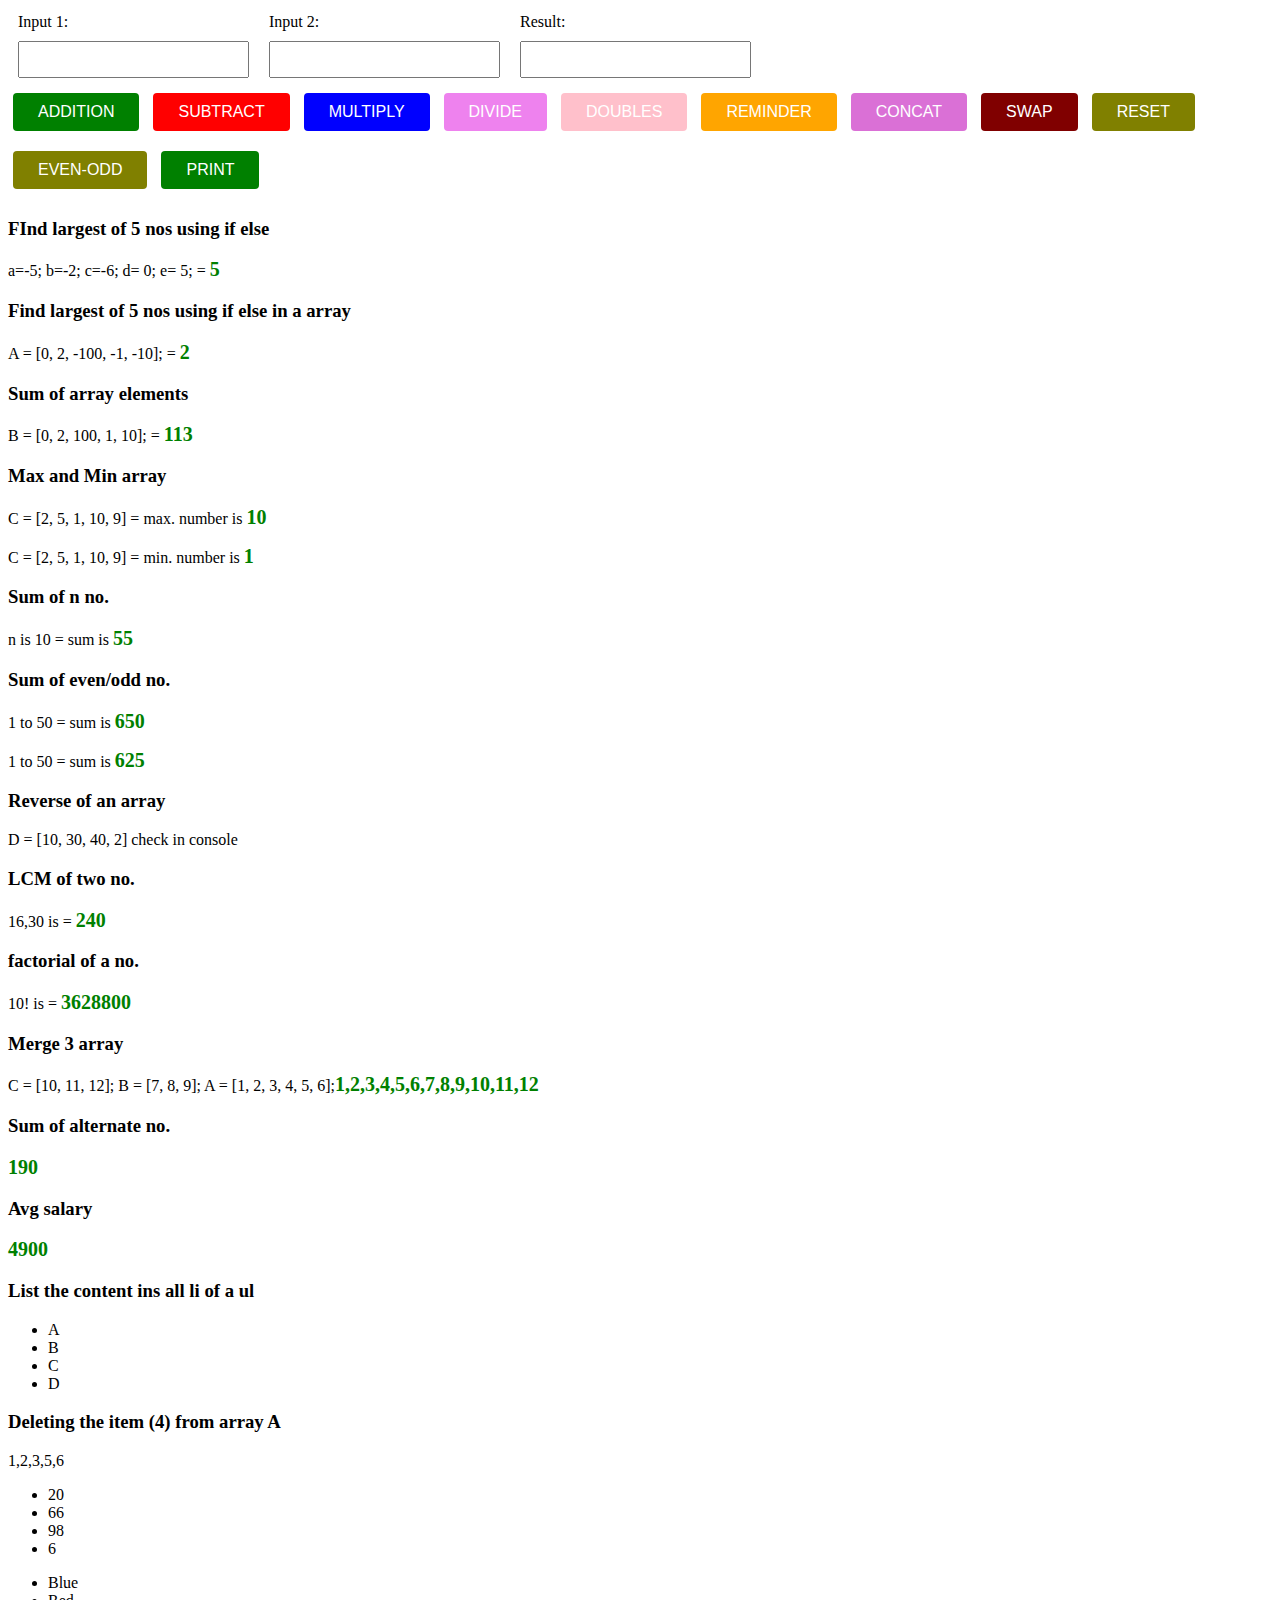
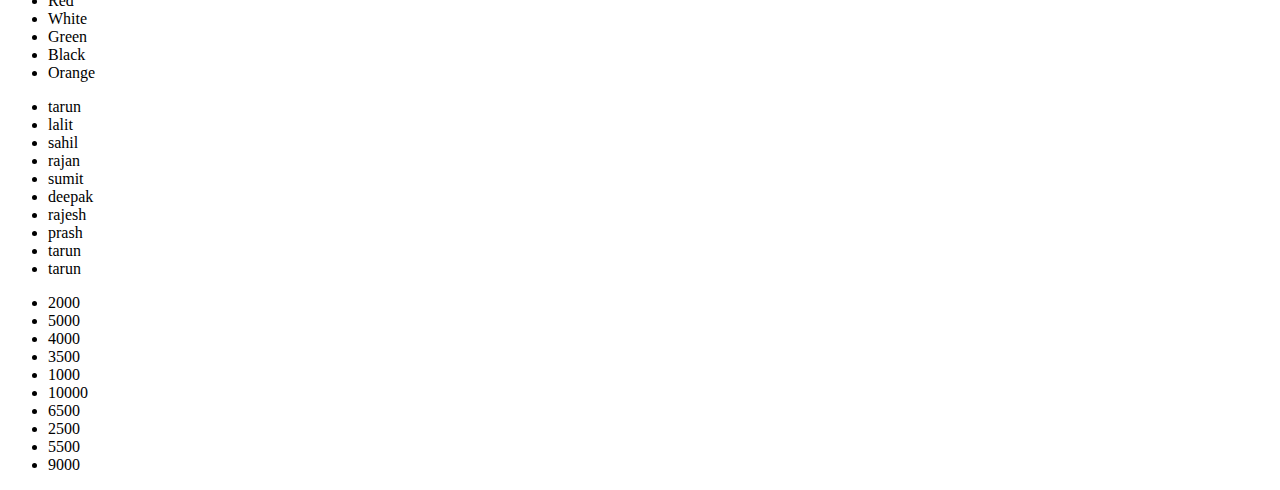
==== index.html @ b528509c "print a triangle using star" ====
<!DOCTYPE html>
<html lang="en">
<head>
    <title>Javascript Practice</title>
    <meta charset="utf-8">
    <meta name="viewport" content="width=device-width, initial-scale=1">
    <link rel="stylesheet" href="css/style.css">
    <script src="https://ajax.googleapis.com/ajax/libs/jquery/3.5.1/jquery.min.js"></script>
    <script src="js/script.js"></script>  
</head>
<body>
    <form class="calc">
        <div class="calc-input">
            <label for="fname">Input 1: </label></br>
            <input type="number" class="reset-class" id="input1">
        </div>
        <div class="calc-input">
            <label for="lname">Input 2: </label></br>
            <input type="number" class="reset-class" id="input2">
        </div>
        <div class="calc-input">
            <label for="lname">Result: </label></br>
            <input type="text" class="reset-class" id="result">
        </div>
    </form>
    <button class="add" id="add" onclick="addition()">addition</button>
    <button class="sub" id="sub" onclick="subtract()">subtract</button>
    <button class="mul" id="mul" onclick="multiply()">multiply</button>
    <button class="div" id="div" onclick="divide()">divide</button>
    <button class="doubles" id="doubles" onclick="doubles()">doubles</button>
    <button class="rem" id="rem" onclick="reminder()">reminder</button>
    <button class="concat" id="concat" onclick="concat()">concat</button>
    <button class="swap" id="swap" onclick="swap()">swap</button>
    <button class="reset" id="reset" onclick="reset()">reset</button>
    <button class="reset" id="reset" onclick="evenodd()">Even-odd</button>
    <button class="add" id="" onclick="print_current_page()">Print</button>
    <h3>FInd largest of 5 nos using if else</h3>
    <p>a=-5; b=-2; c=-6; d= 0; e= 5; = <span id="Largest"></span></p>
    <h3>Find largest of 5 nos using if else in a array</h3>
    <p>A = [0, 2, -100, -1, -10]; = <span id="LargestArray"></span></p>
    <h3>Sum of array elements</h3>
    <p>B = [0, 2, 100, 1, 10]; = <span id="SumArray"></span></p>
    <h3>Max and Min array </h3>
    <p>C = [2, 5, 1, 10, 9] = max. number is <span id="max"></span></p>
    <p>C = [2, 5, 1, 10, 9] = min. number is <span id="min"></span></p>
    <h3>Sum of n no.</h3>
    <p>n is 10 = sum is <span id="sumn"></span></p>
    <h3>Sum of even/odd no.</h3>
    <p>1 to 50 = sum is <span id="evensum"></span></p>
    <p>1 to 50 = sum is <span id="oddsum"></span></p>
    <h3>Reverse of an array</h3>
    <p>D = [10, 30, 40, 2] check in console</p>
    <h3>LCM of two no.</h3>
    <p>16,30 is = <span id="LCM"></span></p>
    <h3>factorial of a no.</h3>
    <p>10! is = <span id="factorial"></span></p>
    <h3>Merge 3 array</h3>
    <p>C = [10, 11, 12]; B = [7, 8, 9]; A = [1, 2, 3, 4, 5, 6];<span id="concatArray"></span></p>
    <h3>Sum of alternate no.</h3>
    <p><span id="alternatesum"></span></p>
    <h3>Avg salary</h3>
    <p><span id="avgsalary"></span></p>
    <h3>List the content ins  all li of a ul</h3>
    <ul>
        <li>A</li>
        <li>B</li>
        <li>C</li>
        <li>D</li>
    </ul>
    <h3>Deleting the item (4) from array A</h3>
    <p id="dlt" ></p>
</body>
<script>
    // FInd largest of 5 nos using if else in a array
    var A = [0, 2, -100, -1, -10];
    if (A[0]>A[1] && A[0]>A[2] && A[0]>A[3] && A[0]>A[4]){
        document.getElementById('LargestArray').innerHTML = A[0];
    }
    else if (A[1]>A[0] && A[1]>A[2] && A[1]>A[3] && A[1]>A[4]){
        document.getElementById('LargestArray').innerHTML = A[1];
    }
    else if (A[2]>A[0] && A[2]>A[1] && A[2]>A[3] && A[2]>A[4]){
        document.getElementById('LargestArray').innerHTML = A[2];
    }
    else if (A[3]>A[0] && A[3]>A[2] && A[3]>A[1] && A[3]>A[4]){
        document.getElementById('LargestArray').innerHTML = A[3];
    }
    else{
        document.getElementById('LargestArray').innerHTML = A[4];
    }
    // FInd largest of 5 nos using if else
    var a,b,c,d,f;
    a=-5;
    b=-2;
    c=-6;
    d= 0;
    e= 5;
    if (a>b && a>c && a>d && a>e){
        document.getElementById('Largest').innerHTML = a;
    }else if (b>a && b>c && b>d && b>e){
        document.getElementById('Largest').innerHTML = b;
    }else if (c>a && c>b && c>d && c>e){
        document.getElementById('Largest').innerHTML = c;
    }else if (d>a && d>c && d>b && d>e){
        document.getElementById('Largest').innerHTML = d;
    }else{
        document.getElementById('Largest').innerHTML = e;
    }
    // sum of no. in a array
    var B = [0, 2, 100, 1, 10];
    var sum = 0;
    for(i=0; i<B.length; i += 1){
        sum = sum + B[i];
    }
    document.getElementById('SumArray').innerHTML = sum;
    //max and min in array
    C = [2,5,1,10,9];
    max = C[0];
    min = C[0];
    for(var i = 0; i < C.length; i++){
        if(C[i] > max){
            max= C[i];
        }
    }
    document.getElementById('max').innerHTML = max;
    for(var i = 0; i < C.length; i++){
        if(C[i] < min){
            min= C[i];
        }
    }
    document.getElementById('min').innerHTML = min;
    // sum of n no.
    let sumn = 0;
    for(let i = 1; i <= 10; i++) {
        sumn = sumn + i;
    }
    document.getElementById('sumn').innerHTML = sumn;
    // sum of even/odd 
    var evensum = 0;
    var oddsum = 0;
    for(var i = 0; i< 51; i++) {
        if(i % 2 == 0) {
            evensum = evensum + i;
        }
        else{
            oddsum = oddsum + i;
        }
    }
    document.getElementById('evensum').innerHTML = evensum;
    document.getElementById('oddsum').innerHTML = oddsum;
    // reverse of an array
    var d = [10, 30, 40, 2]
    for(var i=d.length-1; i>=0; i--){
        console.log(d[i]);
    }
    // LCM of two no.
    var e = 16;
    var f = 30;
    for (var i = 1; i<=e*f; i++){
        if(i%e == 0 && i%f == 0){
            break;
        }
    }
    document.getElementById('LCM').innerHTML= i;
    // factorial of a no. 
    var factnum = 10;
    var factorial = 1;
    for(var i = factnum; i>=1; i--){
        factorial = factorial * i;
    }
    document.getElementById('factorial').innerHTML= factorial;
    // concat two arrays
    var C = [10, 11, 12];
    var B = [7, 8, 9];
    var A = [1, 2, 3, 4, 5, 6];
    // spread operator
    var concatArray = [...A, ...B, ...C];
    document.getElementById('concatArray').innerHTML= concatArray;
    // List the alternate no in arrays and then add them
    function alternateList() {
        let listData = [2, 20, 5, 66, 5, 98, 4, 6],
            listContainer = document.createElement('div'),
            listElement = document.createElement('ul'),
            listItem,
            i, alternatesum = 0;
        document.getElementsByTagName('body')[0].appendChild(listContainer);
        listContainer.appendChild(listElement);
        for (i = 1; i < listData.length; i+=2) {
            listItem = document.createElement('li');
            listItem.innerHTML = listData[i];
            listElement.appendChild(listItem);
            alternatesum += listData[i];
        }
        document.getElementById('alternatesum').innerHTML = alternatesum;
    }
    alternateList();
    // Create orderd list using array
    function makeList() {
        let listData = ['Blue','Red','White','Green','Black','Orange'],
            listContainer = document.createElement('div'),
            listElement = document.createElement('ul'),
            numberOfListItems = listData.length,
            listItem,
            i;
        document.getElementsByTagName('body')[0].appendChild(listContainer);
        listContainer.appendChild(listElement);
        for (i = 0; i < numberOfListItems; ++i) {
            listItem = document.createElement('li');
            listItem.innerHTML = listData[i];
            listElement.appendChild(listItem);
        }
    }
    makeList();
    // Create orderd list with upto 10 users and print the names of users in <li>
    function tenusers() {
        let users = [{name: 'tarun', salary: '2000'},{name: 'lalit', salary: '5000'}, {name: 'sahil', salary: '4000'}, 
        {name: 'rajan', salary: '3500'}, {name: 'sumit', salary: '1000'}, {name: 'deepak', salary: '10000'}, {name: 'rajesh', salary: '6500'},
        {name: 'prash', salary: '2500'}, {name: 'tarun', salary: '5500'}, {name: 'tarun', salary: '9000'}],
        listContainer = document.createElement('div'),
        listElement = document.createElement('ul'),
        numberOfListItems = users.length,
        listItem,
        i;
        document.getElementsByTagName('body')[0].appendChild(listContainer);
        listContainer.appendChild(listElement);
        for (i = 0; i < numberOfListItems; ++i) {
            listItem = document.createElement('li');
            listItem.innerHTML = users[i].name;
            listElement.appendChild(listItem);
        }   
    }
    tenusers();
    // Calculate the avg salary of all users
    function avgsalary() {
        let users = [{name: 'tarun', salary: '2000'},{name: 'lalit', salary: '5000'}, {name: 'sahil', salary: '4000'}, 
        {name: 'rajan', salary: '3500'}, {name: 'sumit', salary: '1000'}, {name: 'deepak', salary: '10000'}, {name: 'rajesh', salary: '6500'},
        {name: 'prash', salary: '2500'}, {name: 'tarun', salary: '5500'}, {name: 'tarun', salary: '9000'}],
        listContainer = document.createElement('div'),
        listElement = document.createElement('ul'),
        numberOfListItems = users.length,
        listItem,
        i, avgsalary = 0;
        document.getElementsByTagName('body')[0].appendChild(listContainer);
        listContainer.appendChild(listElement);
        for (i = 0; i < numberOfListItems; ++i) {
            listItem = document.createElement('li');
            listItem.innerHTML = users[i].salary;
            listElement.appendChild(listItem);
            avgsalary += users[i].salary / 10;
        } 
        document.getElementById('avgsalary').innerHTML = avgsalary;  
    }
    avgsalary();
    // List the content ins  all <li> of a <ul>
    var ul = document.getElementsByTagName('ul');
    var li = ul[0].getElementsByTagName('li');
    var array = new Array();
    for (var i = 0; i < li.length; i++) {
        array.push(li[i].innerText)
    }
    alert(array);
    // sorting of an array
    var arr1=[-3,8,7,6,5,-4,3,2,1];
    var arr2=[];
    var min=arr1[0];
    var pos;
    var max=arr1[0];
    for (i=0; i<arr1.length; i++)
    {
        if (max<arr1[i]) max=arr1[i];
    }
    for (var i=0;i<arr1.length;i++)
    {
        for (var j=0;j<arr1.length;j++)
        {
            if (arr1[j]!="x")
            {
                if (min>arr1[j]) 
                {
                        min=arr1[j];
                        pos=j;
                }
            }
        }
        arr2[i]=min;
        arr1[pos]="x";
        min=max;
    }
    console.log(arr2);
    // Deletion of an element in an array
    var index = A.indexOf(4)
    console.log(A)
    A.splice(index, 1)
    $("#dlt").html(A.join())
    // print the content on the current window
    function print_current_page()
    {
        window.print();
    }    
    // print the current date
    var today = new Date();
    var dd = today.getDate();
    var mm = today.getMonth()+1; 
    var yyyy = today.getFullYear();
    if(dd<10) 
    {
        dd='0'+dd;
    } 

    if(mm<10) 
    {
        mm='0'+mm;
    } 
    today = mm+'-'+dd+'-'+yyyy;
    console.log(today);
    // area of traingle
    const baseValue = 22;
    const heightValue = 12;
    const areaValue = (baseValue * heightValue) / 2;
    console.log(
    `The area of the triangle is ${areaValue}`
    );
    // display the current day and time
    var today = new Date();
    var day = today.getDay();
    var daylist = ["Sunday","Monday","Tuesday","Wednesday ","Thursday","Friday","Saturday"];
    console.log("Today is : " + daylist[day] + ".");
    var hour = today.getHours();
    var minute = today.getMinutes();
    var second = today.getSeconds();
    var prepand = (hour >= 12)? " PM ":" AM ";
    hour = (hour >= 12)? hour - 12: hour;
    if (hour===0 && prepand===' PM ') 
    { 
        if (minute===0 && second===0){ 
            hour=12;
            prepand=' Noon';
        } 
        else{ 
            hour=12;
            prepand=' PM';
        } 
    } 
    if (hour===0 && prepand===' AM ') { 
        if (minute===0 && second===0){ 
            hour=12;
            prepand=' Midnight';
        } 
        else{ 
            hour=12;
            prepand=' AM';
        } 
    } 
    console.log("Current Time : "+hour + prepand + " : " + minute + " : " + second);
    // calculate number of days left until next Christmas
    today=new Date();
    var cmas=new Date(today.getFullYear(), 11, 25);
    if (today.getMonth()==11 && today.getDate()>25) {
        cmas.setFullYear(cmas.getFullYear()+1); 
    }  
    var one_day=1000*60*60*24;
    console.log(Math.ceil((cmas.getTime()-today.getTime())/(one_day))+
    " days left until Christmas!");
    // sum and product of an array
    var array = [1, 2, 3, 4, 5, 6],
    s = 0,p = 1,i;
    for (i = 0; i < array.length; i += 1) {
        s += array[i];
        p *= array[i];
    }
    console.log('Sum : '+s + ' Product :  ' +p); 
    // leap year
    function leap_year_range(st_year, end_year) {
        var year_range = [];
        for (var i = st_year; i <= end_year; i++){
             year_range.push(i);
        }
        var new_array = [];
        year_range.forEach(
        function(year){ 
            if (test_LeapYear(year)) 
            new_array.push(year);
        });
        return new_array;
    }
    function test_LeapYear(year) {
    if ((year % 4 === 0 && year % 100 !== 0) || (year % 100 === 0 && year % 400 === 0)) {
            return year;
        } else {
            return false;
        }
    }
    console.log(leap_year_range(2000,2012));
    // function to get a random item from an array.
    function random_item(items){
        return items[Math.floor(Math.random()*items.length)];    
    }
    var items = [254, 45, 212, 365, 2543];
    console.log(random_item(items));
    // Print the elements of an array
    var a = [[1, 2, 1, 24], [8, 11, 9, 4], [7, 0, 7, 27], [7, 4, 28, 14], [3, 10, 26, 7]];
 
    for (var i in a) {
        console.log("row " + i);
        for (var j in a[i]) {
            console.log(" " + a[i][j]);
        }
    }
    // Get a random item from an array
    function random_item(items){
        return items[Math.floor(Math.random()*items.length)];
    }
    var items = [254, 45, 212, 365, 2543];
    console.log(random_item(items));
    // get no. of days in a month
    var getDaysInMonth = function(month,year) {
        return new Date(year, month, 0).getDate();
    };
    console.log(getDaysInMonth(1, 2012));
    console.log(getDaysInMonth(2, 2012));
    console.log(getDaysInMonth(9, 2012));
    console.log(getDaysInMonth(12, 2012));
    //  indices of the two numbers
    function twoSum(nums, target_num) {
        var map = [];
        var indexnum = [];
        
        for (var x = 0; x < nums.length; x++){
            if (map[nums[x]] != null){
                var index = map[nums[x]];
                indexnum[0] = index;
                indexnum[1] = x;
                break;
            }
            else{
                map[target_num - nums[x]] = x;
            }
        }
    return indexnum;
    }
    console.log(twoSum([10,20,10,40,50,60,70],50));
    // print star pattern with nested for loop
    var x,y,chr;
    for(x=1; x <=6; x++)
    {
    for (y=1; y < x; y++)
        {
        chr=chr+("*");        
        }
    console.log(chr);
    chr='';    
    }
    // armstrong numbers of 3 digits
    function armstrong_number() {
        for (var i = 1; i < 10; ++i){
            for (var j = 0; j < 10; ++j) {
                for (var k = 0; k < 10; ++k){
                    var pow = (Math.pow(i,3) + Math.pow(j,3) + Math.pow(k,3));
                    var plus = (i * 100 + j * 10 +  k);
                    if (pow == plus) {     
                        console.log(pow);
                    }
                }
            }
        }
    }
    armstrong_number();
    // sum the multiples of 3 and 5 under 1000
    var sum = 0;
    for (var x = 0; x < 1000; x++){
        if (x % 3 === 0 || x % 5 === 0){
            sum += x;
        }
    }
    console.log(sum);
    // triangle using stars
    const star = "* ";
    const length = 6;
    for(let i = 1; i <= (length*2)-1; i++){
    const k = i <= length ? i : (length*2)-i;
    console.log(star.repeat(k));
    }
</script>
</html>
---- css/style.css ----
.calc{
    display: flex;
}
.calc .calc-input{
    margin: 5px 10px;
}
.calc .calc-input label{
    margin-bottom: 10px;
}
.calc .calc-input input{
    margin-top: 10px;
    height: 25px;
    padding: 4px 10px;
    font-size: 16px;
}
button{
    background-color: #000;
    padding: 10px 25px;
    margin: 10px 5px;
    font-size: 16px;
    font-weight: 500;
    color: #fff;
    border: 0px;
    border-radius: 4px;
    text-transform: uppercase;
}
.add{
    background-color: green !important;
    color: #fff !important;
}
.sub{
    background-color: red !important;
    color: #fff !important;
}
.mul{
    background-color: blue !important;
    color: #fff !important;
}
.div{
    background-color: violet !important;
    color: #fff !important;
}
.doubles{
    background-color: pink !important;
    color: #fff !important;
}
.rem{
    background-color: orange !important;
    color: #fff !important;
}
.concat{
    background-color: orchid !important;
    color: #fff !important;
}
.swap{
    background-color: maroon !important;
    color: #fff !important;
}
.reset{
    background-color: olive !important;
    color: #fff !important;
}
p span{
    font-size: 20px;
    font-weight: 600;
    color: green;
}
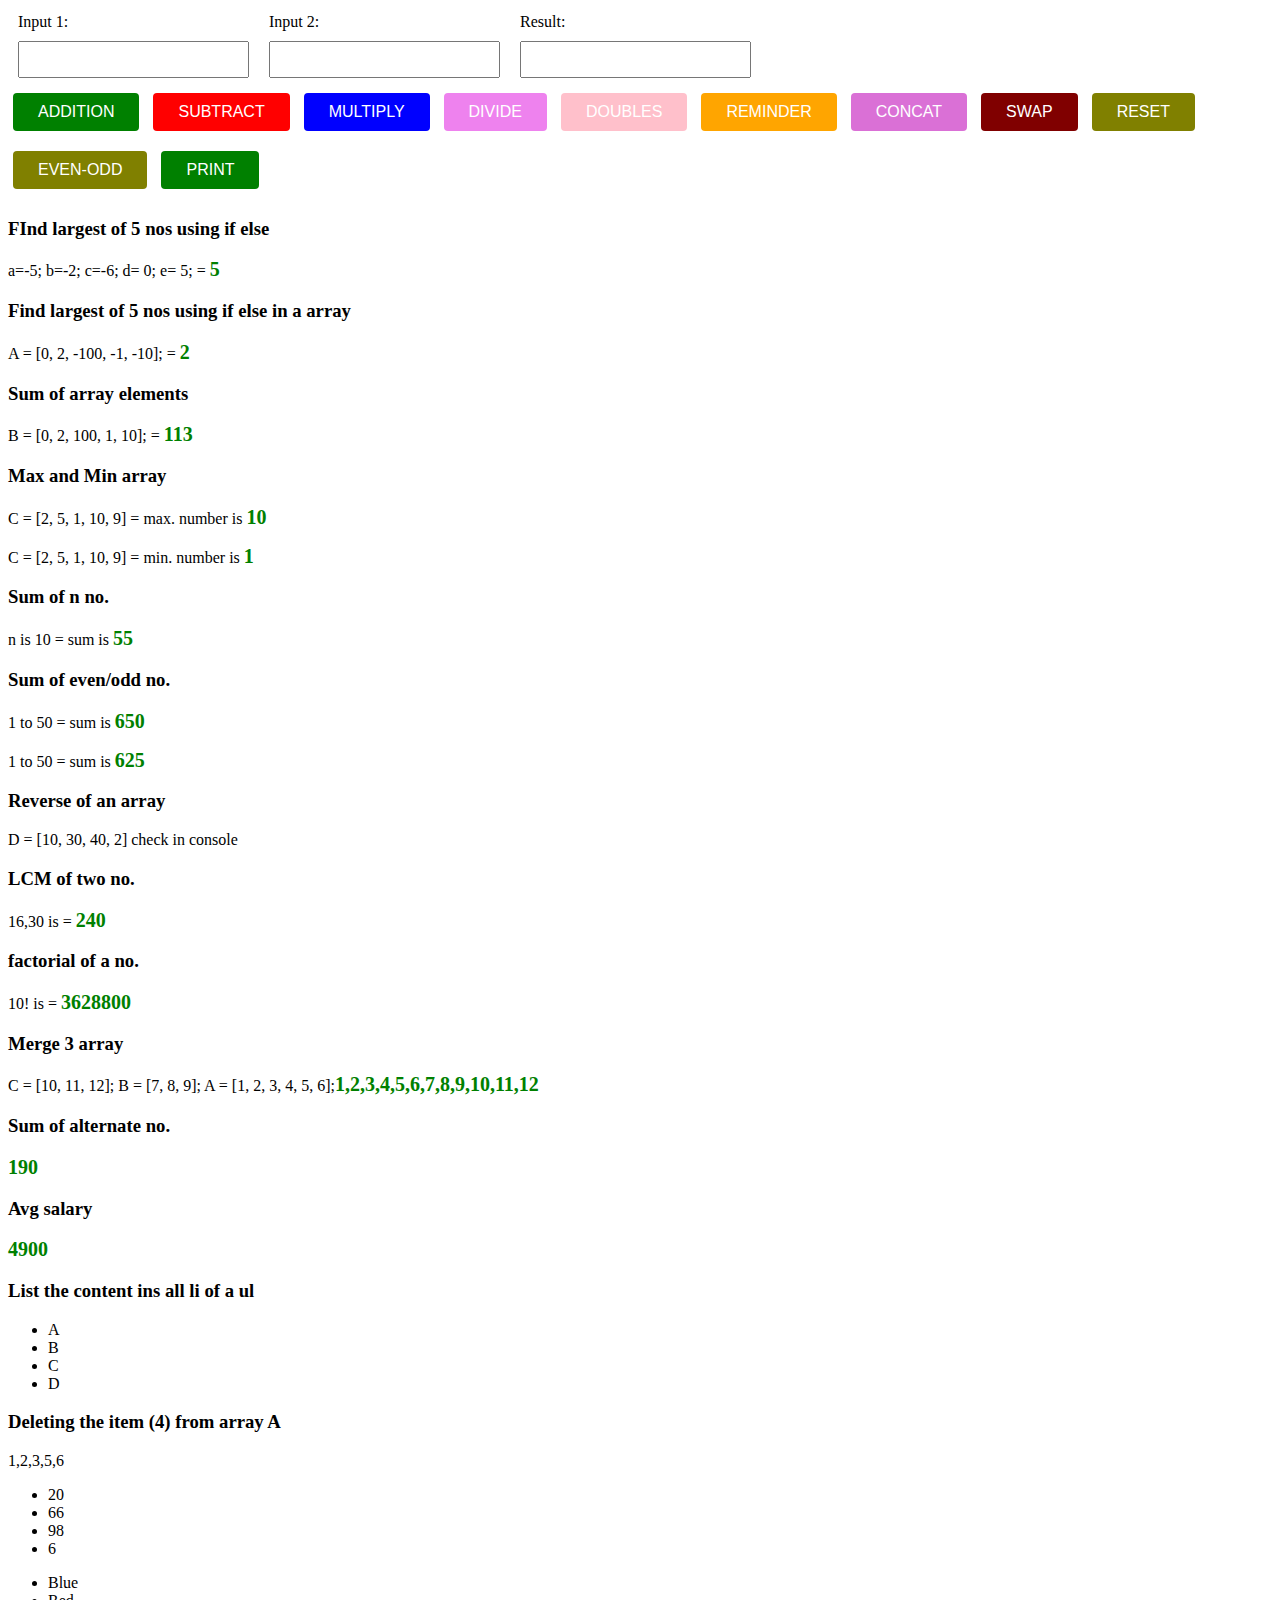
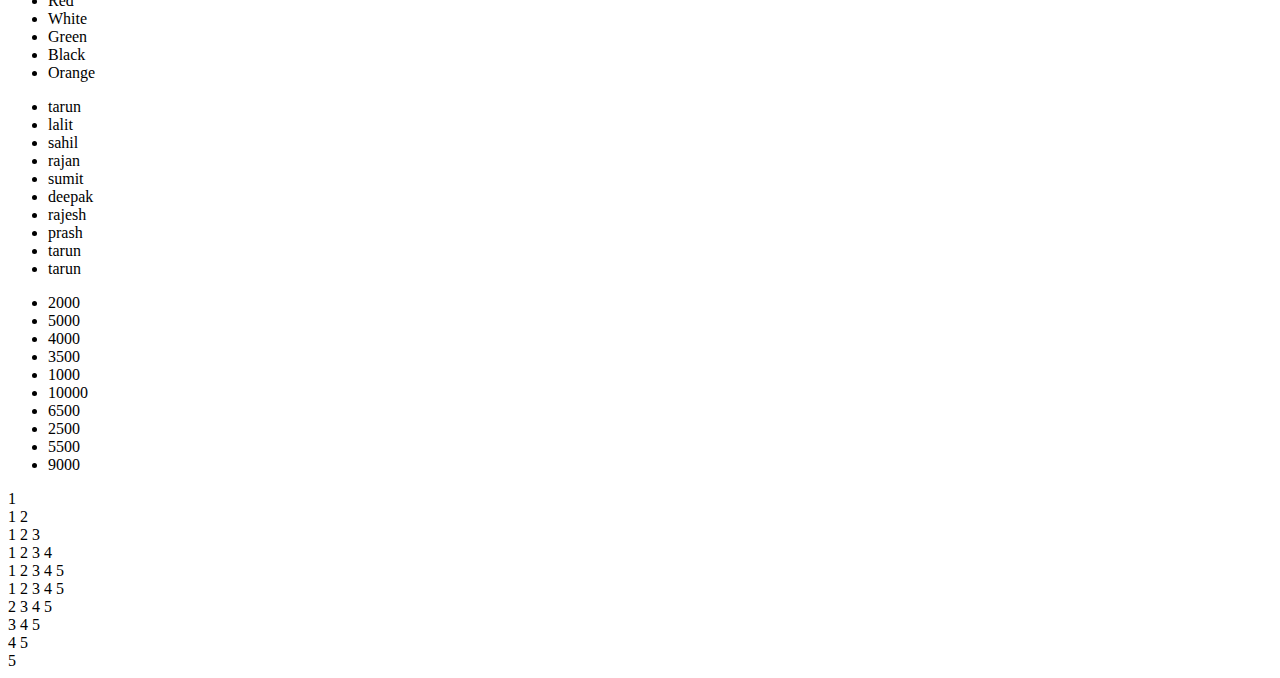
==== commit 34c4f01c: "pattern in javascript" ====
--- a/index.html
+++ b/index.html
@@ -480,5 +480,75 @@
     const k = i <= length ? i : (length*2)-i;
     console.log(star.repeat(k));
     }
+    // calculate age
+    function calculate_age(dob) { 
+        var diff_ms = Date.now() - dob.getTime();
+        var age_dt = new Date(diff_ms); 
+        return Math.abs(age_dt.getUTCFullYear() - 1970);
+    }
+    console.log(calculate_age(new Date(1982, 11, 4)));
+    console.log(calculate_age(new Date(1962, 1, 1)));
+    // Iterates the integers from 1 to 100
+    function iterates(no){
+        for ( var i = 1; i <= 100; i++ ){
+            if ( i%3 === 0 && i%5 === 0 ){
+                console.log( i + " FizzBuzz" );
+            }
+            else if ( i%3 === 0 ){
+                console.log(i+ " Fizz" );
+            }
+            else if ( i%5 === 0 ) {
+                console.log(i+ " Buzz" );
+            }
+            else{
+                console.log(i);
+            }
+        }
+    }
+    // 0 to 15 to find even and odd numbers
+    function evenodd(no){
+        for (var x=0; x<=15; x++) {
+            if (x === 0) {
+                    console.log(x +  " is even");
+            }
+            else if (x % 2 === 0) {
+                    console.log(x + " is even");   
+            }
+            else {
+                    console.log(x + " is odd");
+            }
+        }
+    }
 </script>
+<script type="text/javascript">
+    var num;
+    var no=prompt("Please provide a number for the no of rows to be print in a pattern...");
+    for(var m=1;m<=no;m++){
+        for(var n=1;n<=m;n++){
+            document.write("0"+n+" ");
+        }   
+    document.write("<br />");
+    }
+</script>
+<script type="text/javascript">
+    for(m=1; m <= 5; m++){
+        for(n=1; n<=m; n++){
+            document.write(n);
+            if(n == m)
+            continue;
+            else
+            document.write(' ');
+        }
+    document.write('<br />');
+    }
+</script>
+<script>
+    var m, n;
+    for(m=1;m<=5;m++){
+        for(n=m;n<=5;n++){
+            document.write(""+n+" ");
+        }
+    document.write('<br/>');
+    }
+    </script>
 </html>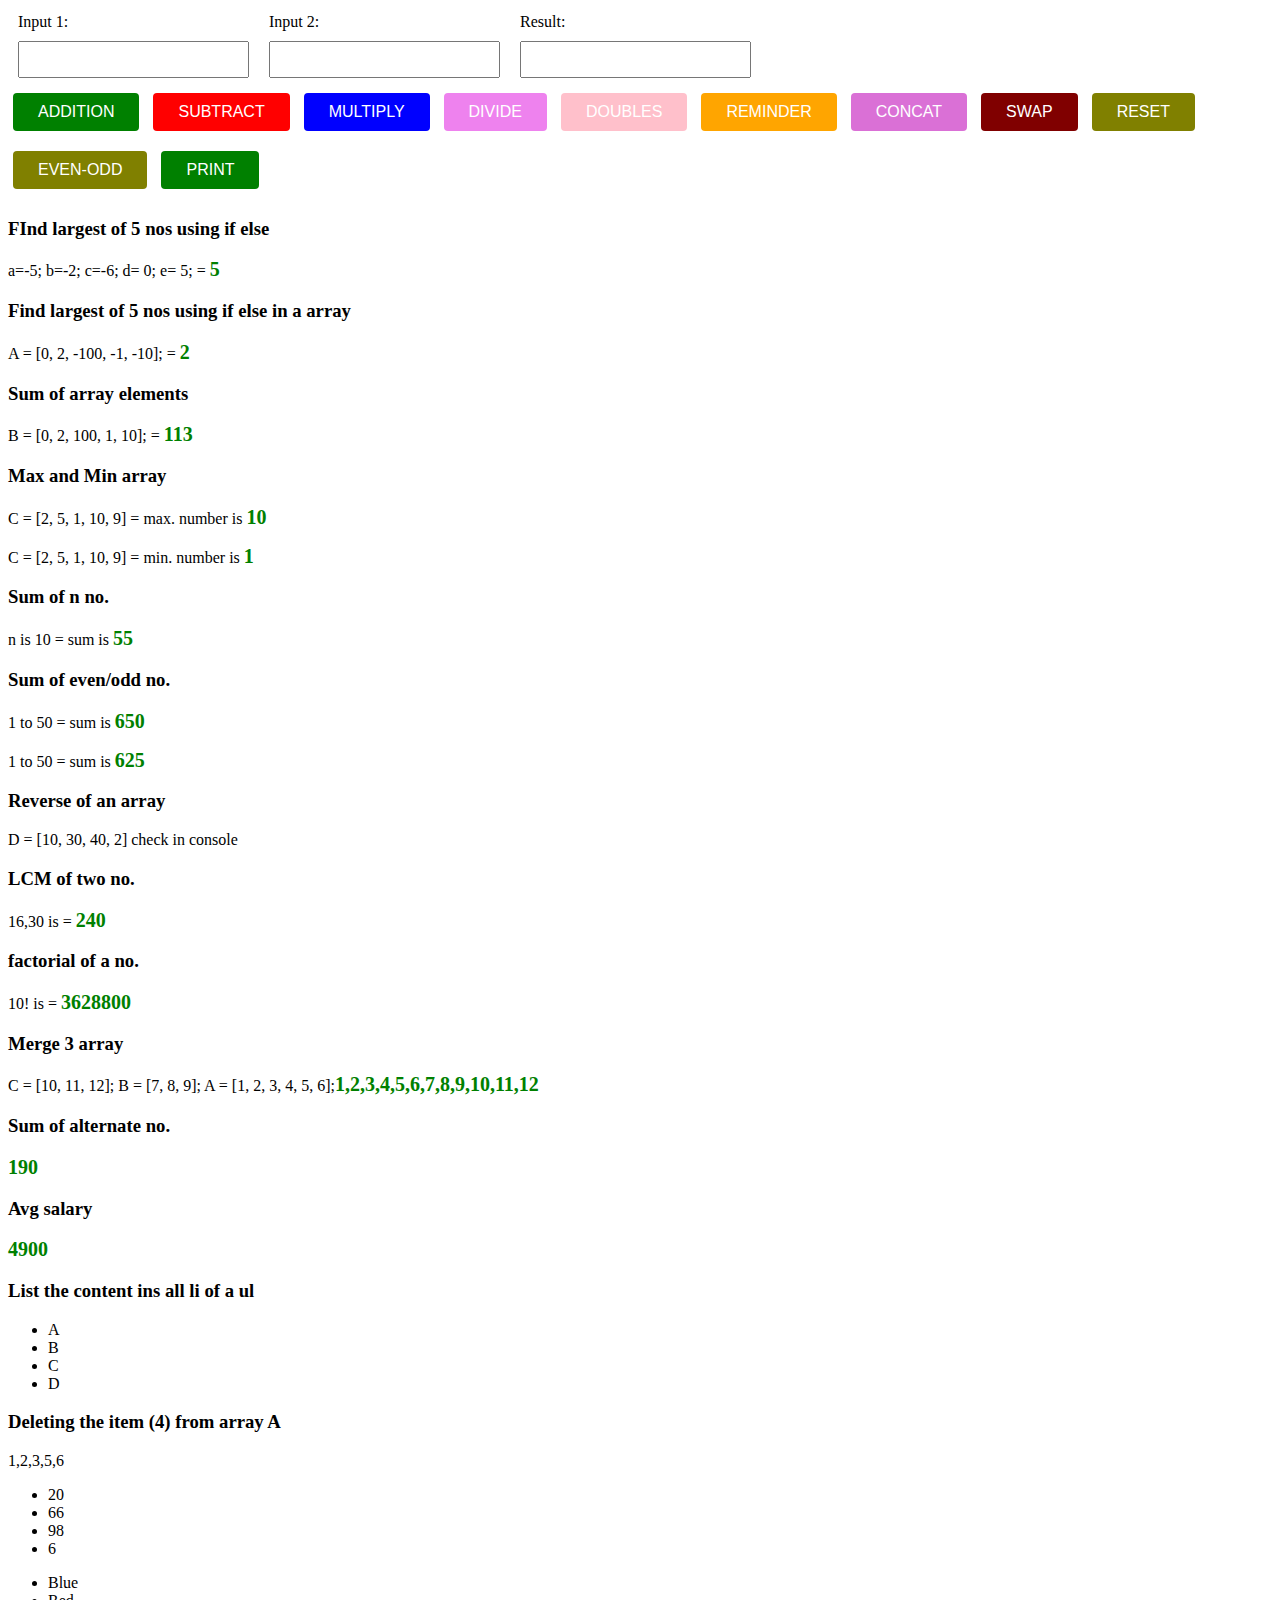
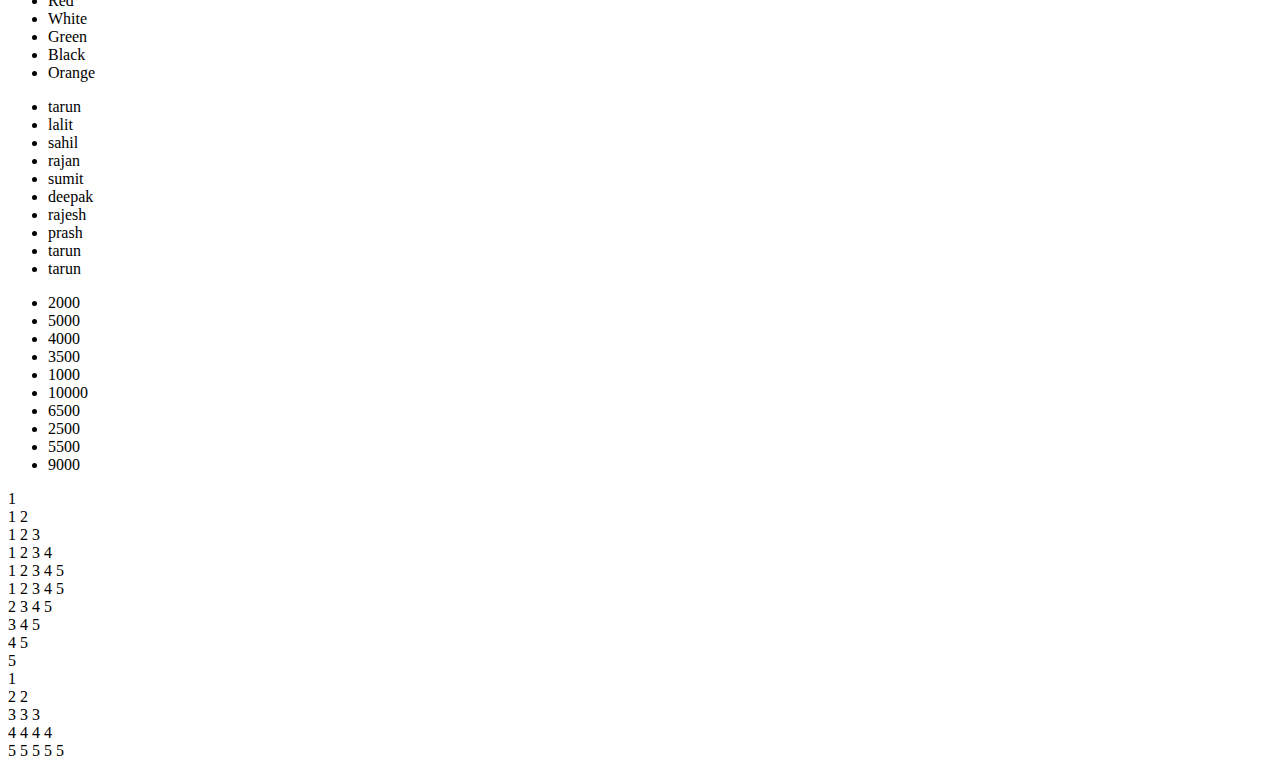
==== commit 0b98a1f0: "double pattern in javascript" ====
--- a/index.html
+++ b/index.html
@@ -550,5 +550,14 @@
         }
     document.write('<br/>');
     }
-    </script>
+</script>
+<script>
+    var m,n,count = 5;
+    for (m = 1; m <= count; m++) {
+        for (n = 1; n <= m; n++) {
+            document.write(""+m+" ");
+        }
+        document.write('<br/>');
+    }
+</script>
 </html>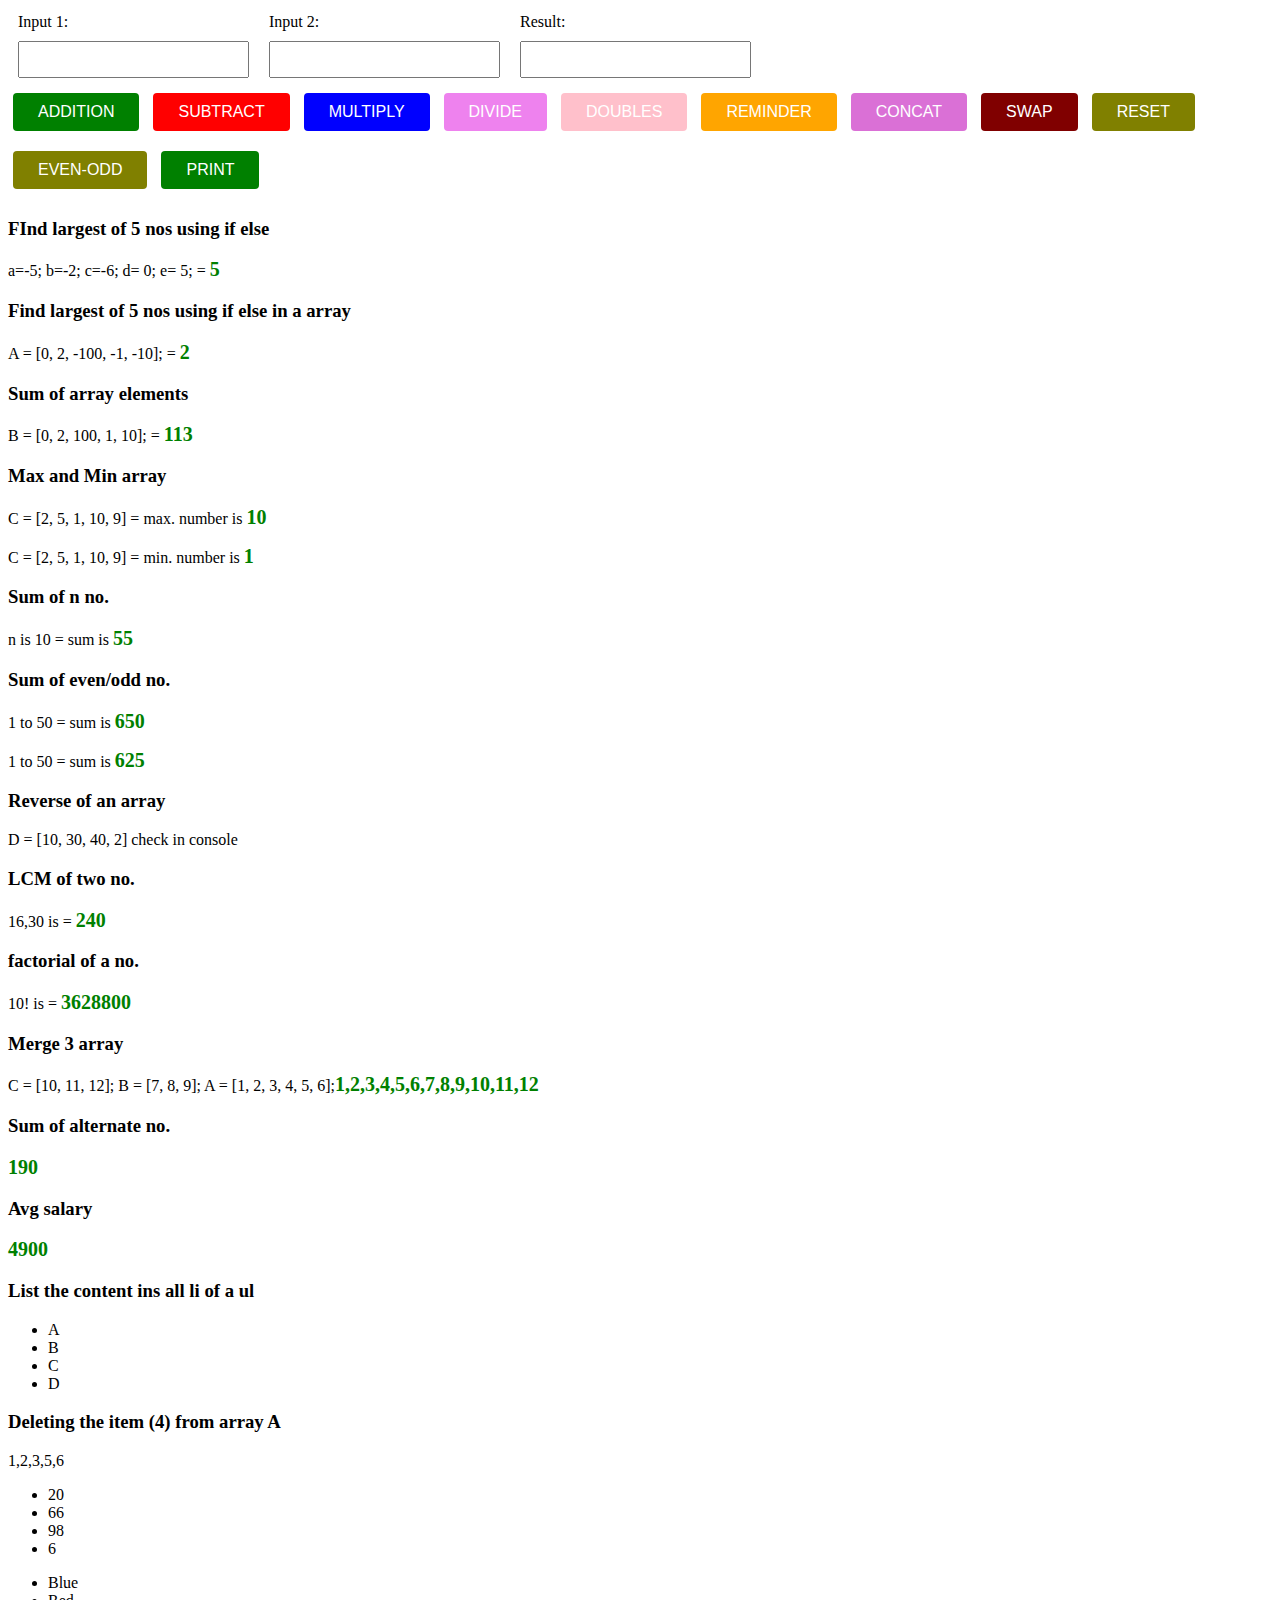
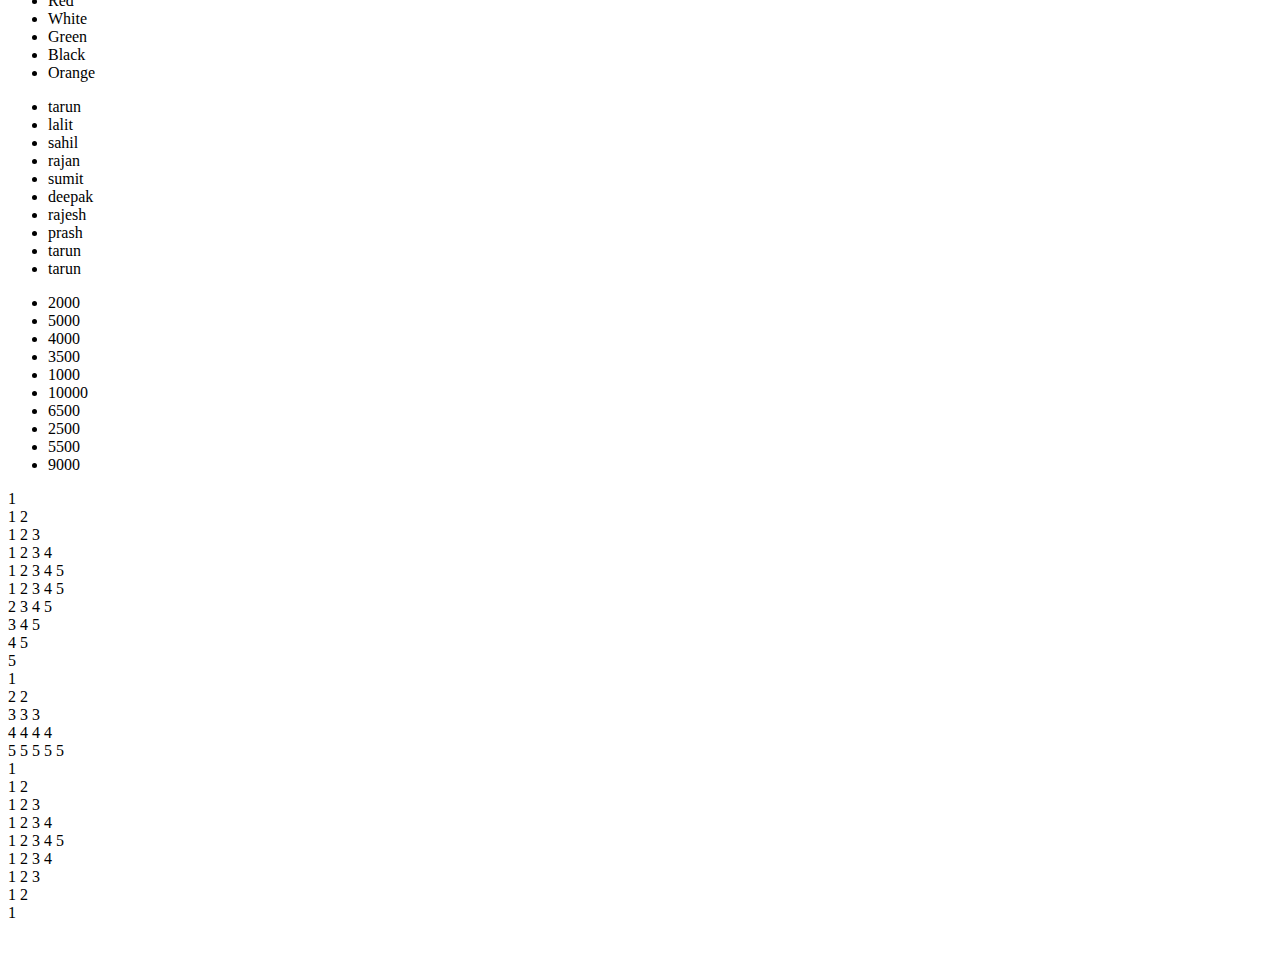
==== commit a144dbc7: "print triangle pattern using no." ====
--- a/index.html
+++ b/index.html
@@ -560,4 +560,19 @@
         document.write('<br/>');
     }
 </script>
+<script>
+    var num = 5;
+    var m, n;
+    for (m = 1; m < num; m++) {
+        for (n = 1; n <= m; n++)
+        document.write(""+n+" ");
+        document.write('<br/>');
+    }
+    for (m = num; m >= 0; m--) {
+        for (n = 1; n <= m; n++)
+        document.write(""+n+" ");
+        document.write('<br/>');
+    }
+    document.write('<br/>');
+</script>
 </html>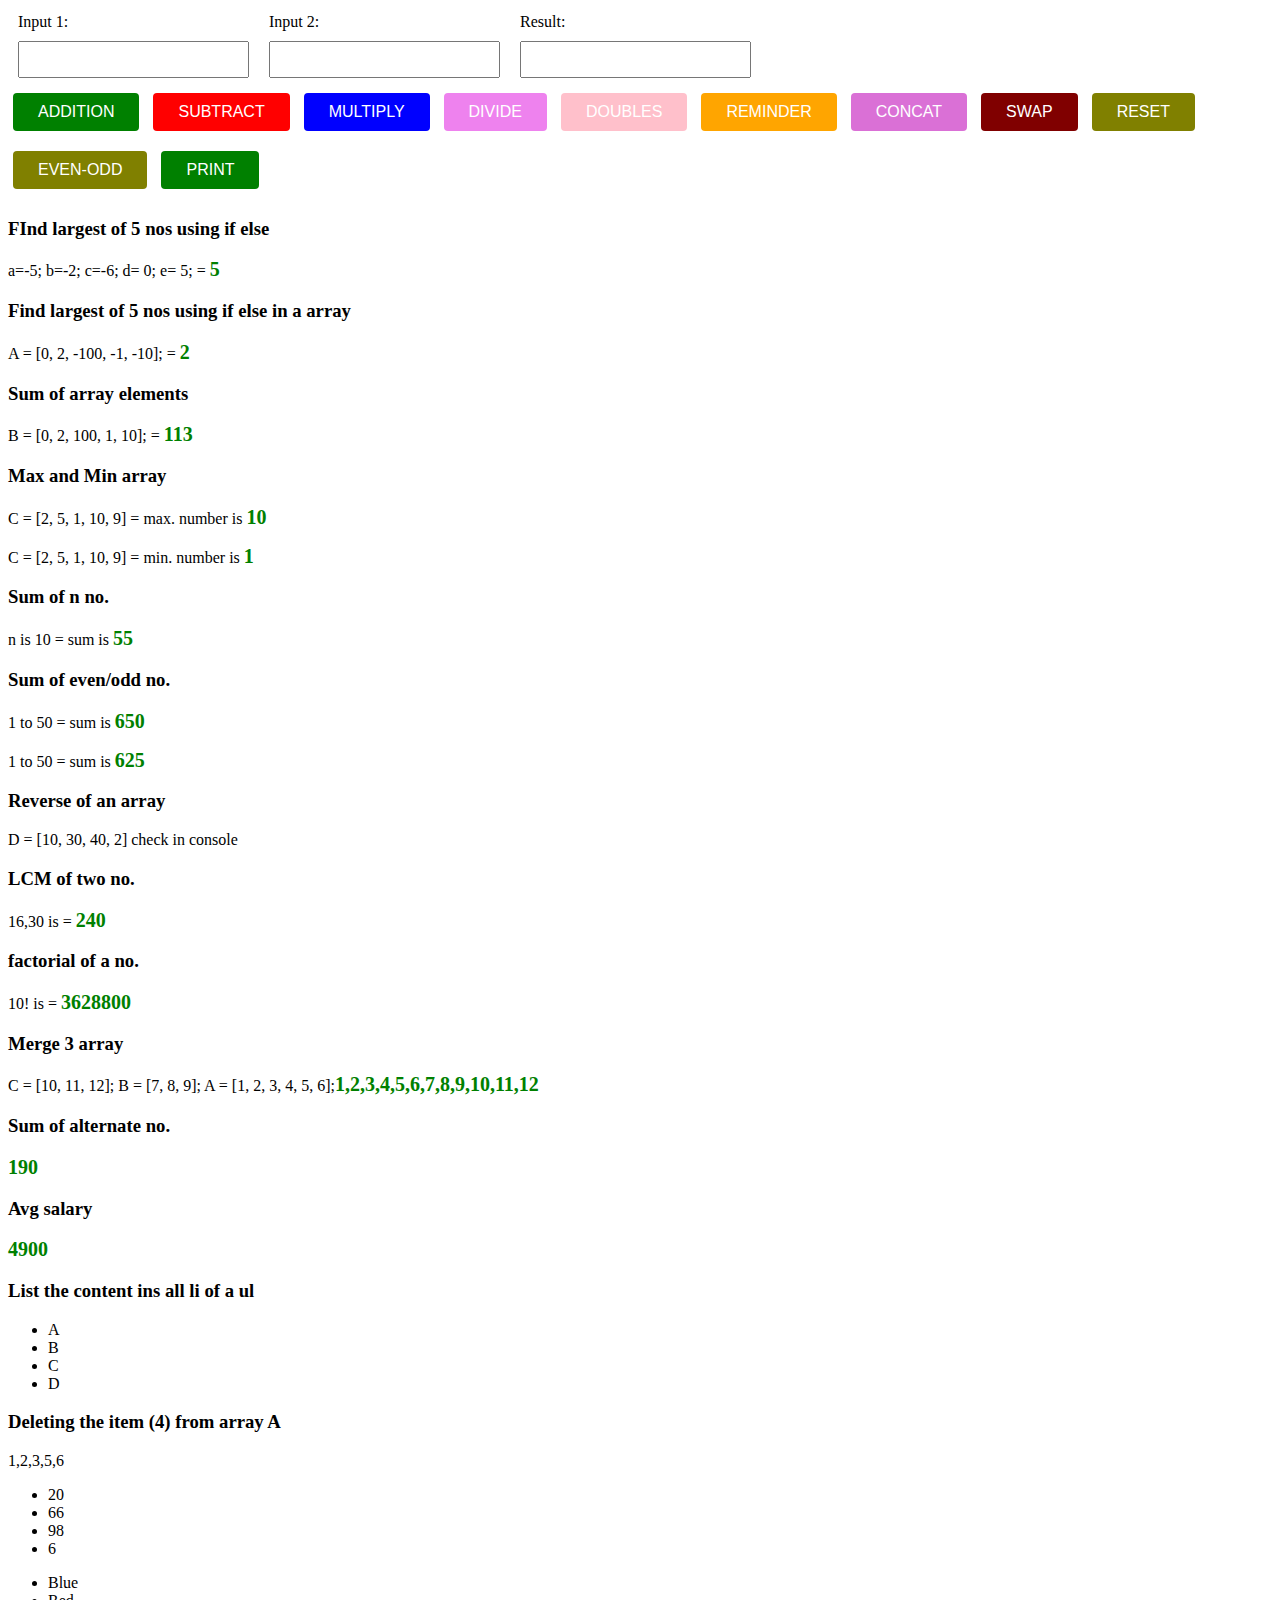
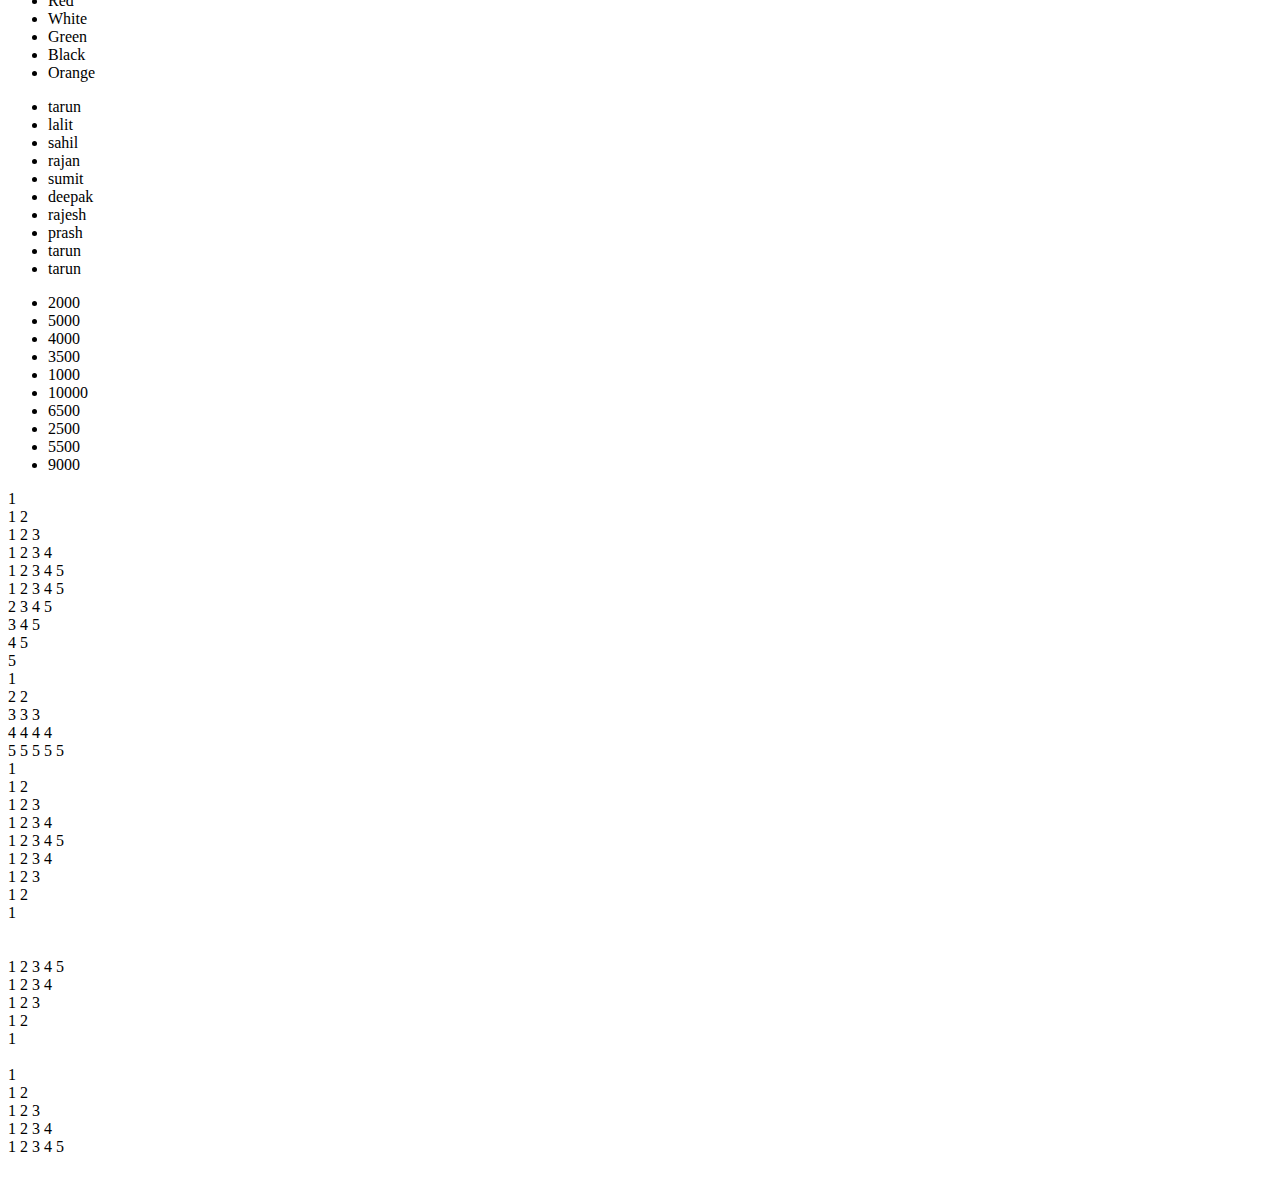
==== commit 0d313eab: "print two right angle triangle" ====
--- a/index.html
+++ b/index.html
@@ -575,4 +575,19 @@
     }
     document.write('<br/>');
 </script>
+<script>
+    var num = 5;
+    var m, n;
+    for (m = num; m >= 0; m--) {
+        for (n = 1; n <= m; n++)
+        document.write(""+n+" ");
+        document.write('<br/>');
+    }
+    for (m = 1; m <= num; m++) {
+        for (n = 1; n <= m; n++)
+        document.write(""+n+" ");
+        document.write('<br/>');
+    }
+    document.write('<br/>');
+</script>
 </html>